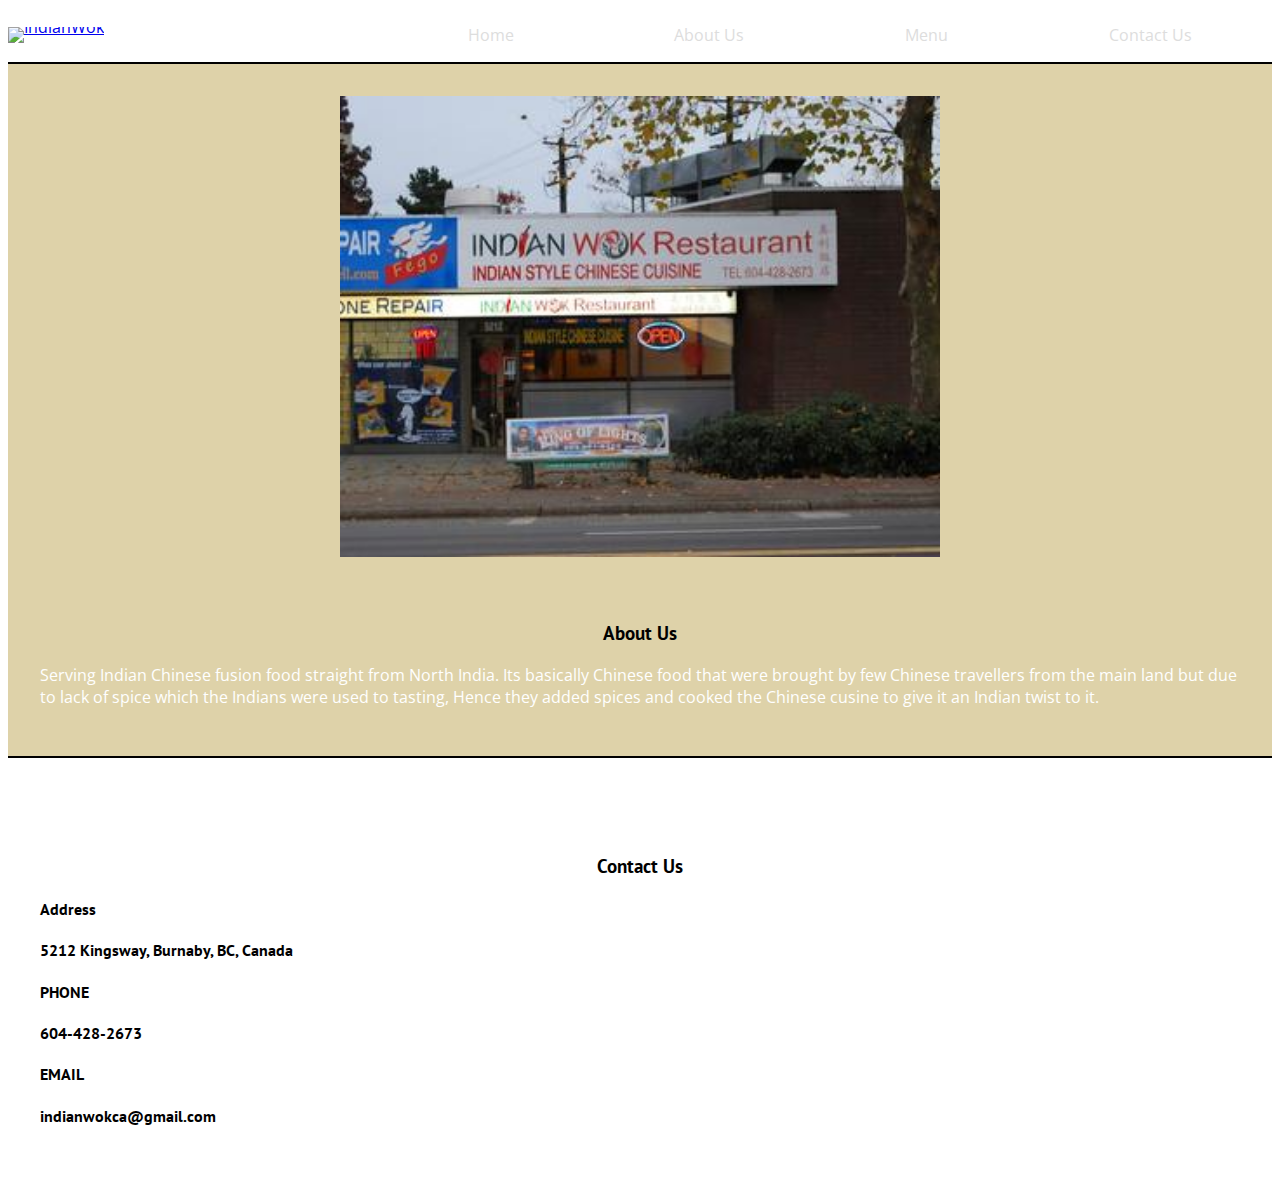
==== about.html @ bf1eb4c2 "CSS-Reorganized" ====
<!DOCTYPE html>
<html>

    <head>

        <meta charset="utf-8">
        <title>IndianWok</title>

        <link href="css/main.css" rel="stylesheet">
        <link href="css/about.css" rel="stylesheet">

    </head>

    <body>

        <header>
            <nav>
              <div>
                <a class="logo" href="../home.html">
                  <img border="0" alt="IndianWok" src="images/Logo.PNG" width=20%>
                </a>
            </div>
              <ul>        
                <li><a href="home.html">Home</a></li>
                <li><a href="about.html">About Us</a></li>
                <li><a href="menu.html">Menu</a></li>
                <li><a href="contact.html">Contact Us</a></li>
              </ul>
            </nav>
          </header>

        <section class = "element">
            <img border="0" class="homeimg" alt="IndianWokFront" src="images/Front_Rest.jfif" width=50%>
            <h3>About Us</h3>
            <p>Serving Indian Chinese fusion food straight from North India. Its basically Chinese food that were brought by few Chinese travellers from the main land but due to lack of spice which the Indians were used to tasting, Hence they added spices and cooked the Chinese cusine to give it an Indian twist to it.</p>
        </section>
    
    

        <section>
            <h3>Contact Us</h3>
            <h4>Address</h4>
            <h4>5212 Kingsway, Burnaby, BC, Canada</h4>
            <h4>PHONE</h4>
            <h4>604-428-2673</h4>
            <h4>EMAIL</h4>
            <h4>indianwokca@gmail.com</h4>
        </section>
    </body>

</html>
---- css/main.css ----
/*
  Fonts
*/
@import url('https://fonts.googleapis.com/css?family=Open+Sans:400,600|PT+Sans:400,700|Roboto:400,500,700&display=swap');

/*
  Main
  */

  header{
    background-color: #DED2A8;
    padding: 0rem;
  }

  body {
    background-color: white;
    font-family: 'Open Sans', sans-serif;
  }

  section{
    padding: 2rem;
  }

  .element {
    background-color: #DED2A9 ;
    color: white;
    border-top-width: 0.15rem;
    border-top-style: solid;
    border-top-color: black;
    border-bottom-width: 0.15rem;
    border-bottom-style: solid;
    border-bottom-color: black;
  }
  
/* 
Nav Bar
*/

nav ul{
  list-style: none;
  padding:0;
  background: #444;
}

nav ul li a{
  color:#ddd;
  text-decoration: none;
  padding: .8rem 1rem;
  display: block;
  line-height: 1;
}

nav ul li{
  border-bottom: 5px solid #699e3c;
}

nav div:first-child{
  background: rgb(255, 255, 255);
  line-height: 0;
  padding: .8rem 0rem;
  text-align: center;
}


nav div:first-child, nav ul{
  margin:0;
}

@media only screen and (min-width: 30em){
  nav{
      display:flex;
      justify-content: space-between;
      background:rgb(255, 255, 255);
      align-items: center;
  }

  nav ul{
      display:flex;
      align-items: center;
      background:none;

      list-style-type: none;
      margin: 0;
      padding: 0;
      float: right;
      width: 70%;
      text-align: center;
      overflow: hidden;
      background-color: #FFFFFF;
  }

  nav di:first-child h1{
      padding:0;
      margin-left: 1rem;
  }

  nav div:first-child img{
      height:40px;
  }
  nav ul li{
      border-bottom: none;
      flex: 1 0 auto;
  }
  nav ul li a{
      padding:1.2rem 1rem;
  }

  nav ul li a:hover{
      background: #483519;
  }

}

/*
  TEXT ELEMENTS -------------------
*/

h1, h2, h3, h4 {
  font-family: 'PT Sans', sans-serif;
  color: black;
}

h3{
  color: black;
  text-align:center;
  margin-top:4rem;
}

a img:hover {
  opacity: 80%;
}
---- css/about.css ----
.homeimg{
    display: block;
    margin-left: auto;
    margin-right: auto;
    width: 50%;
  }
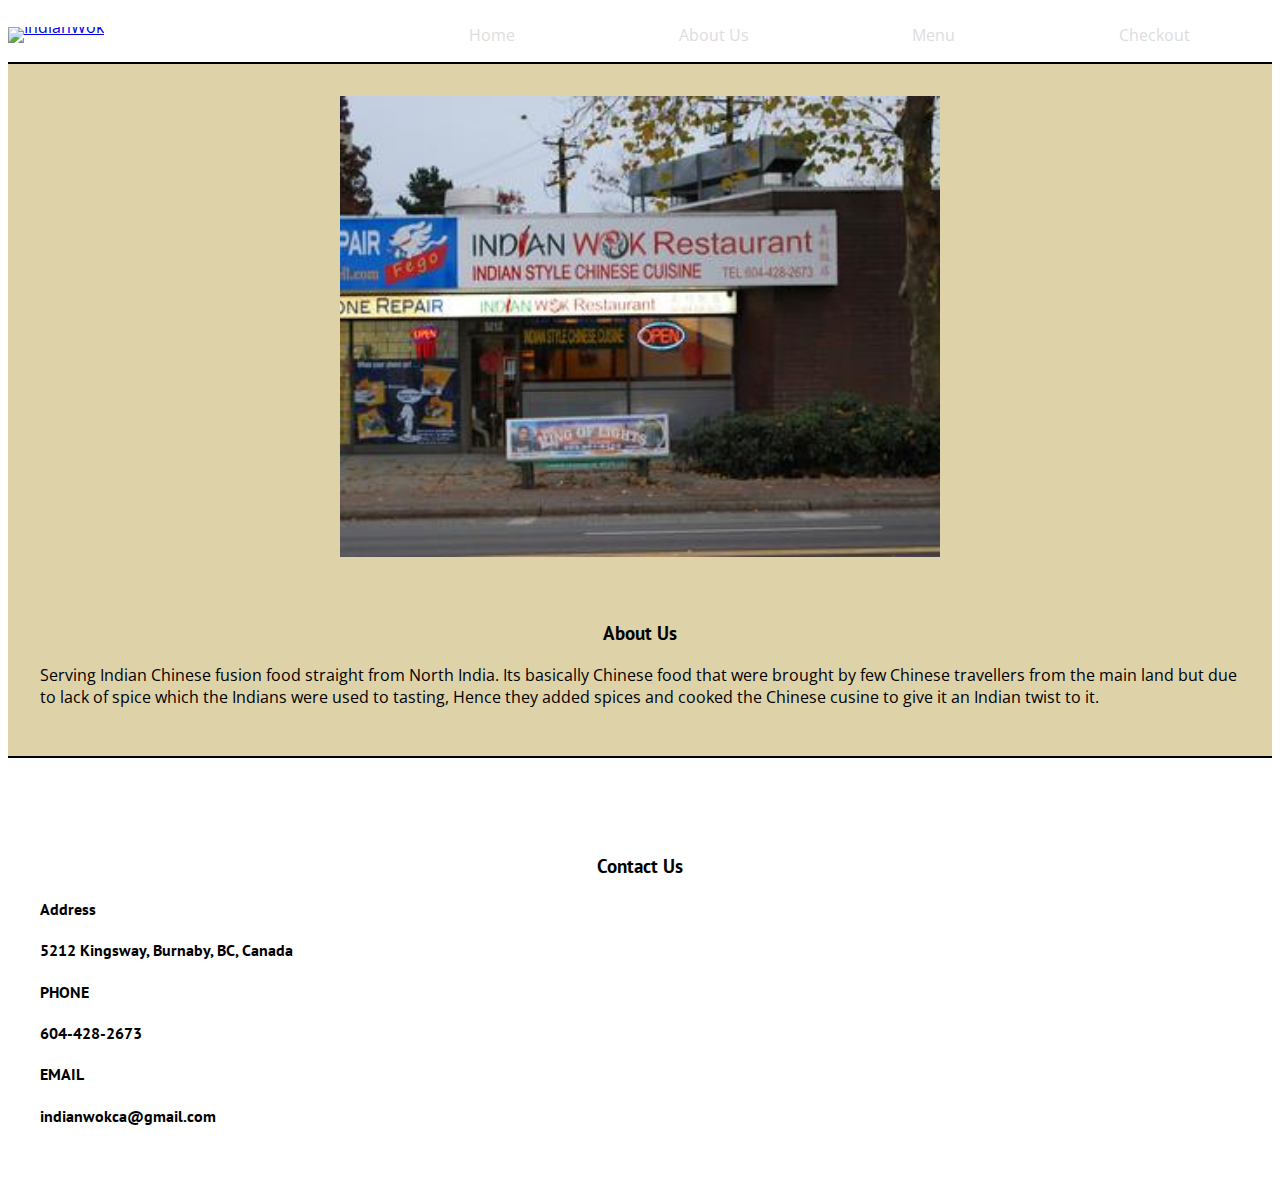
==== commit 43005194: "Nav Bar Final Categories" ====
--- a/about.html
+++ b/about.html
@@ -24,7 +24,7 @@
                 <li><a href="home.html">Home</a></li>
                 <li><a href="about.html">About Us</a></li>
                 <li><a href="menu.html">Menu</a></li>
-                <li><a href="contact.html">Contact Us</a></li>
+                <li><a href="checkout.html">Checkout</a></li>
               </ul>
             </nav>
           </header>
--- a/css/main.css
+++ b/css/main.css
@@ -128,4 +128,9 @@
 
 a img:hover {
   opacity: 80%;
+}
+
+p {
+  margin-top: 1rem;
+  color: black;
 }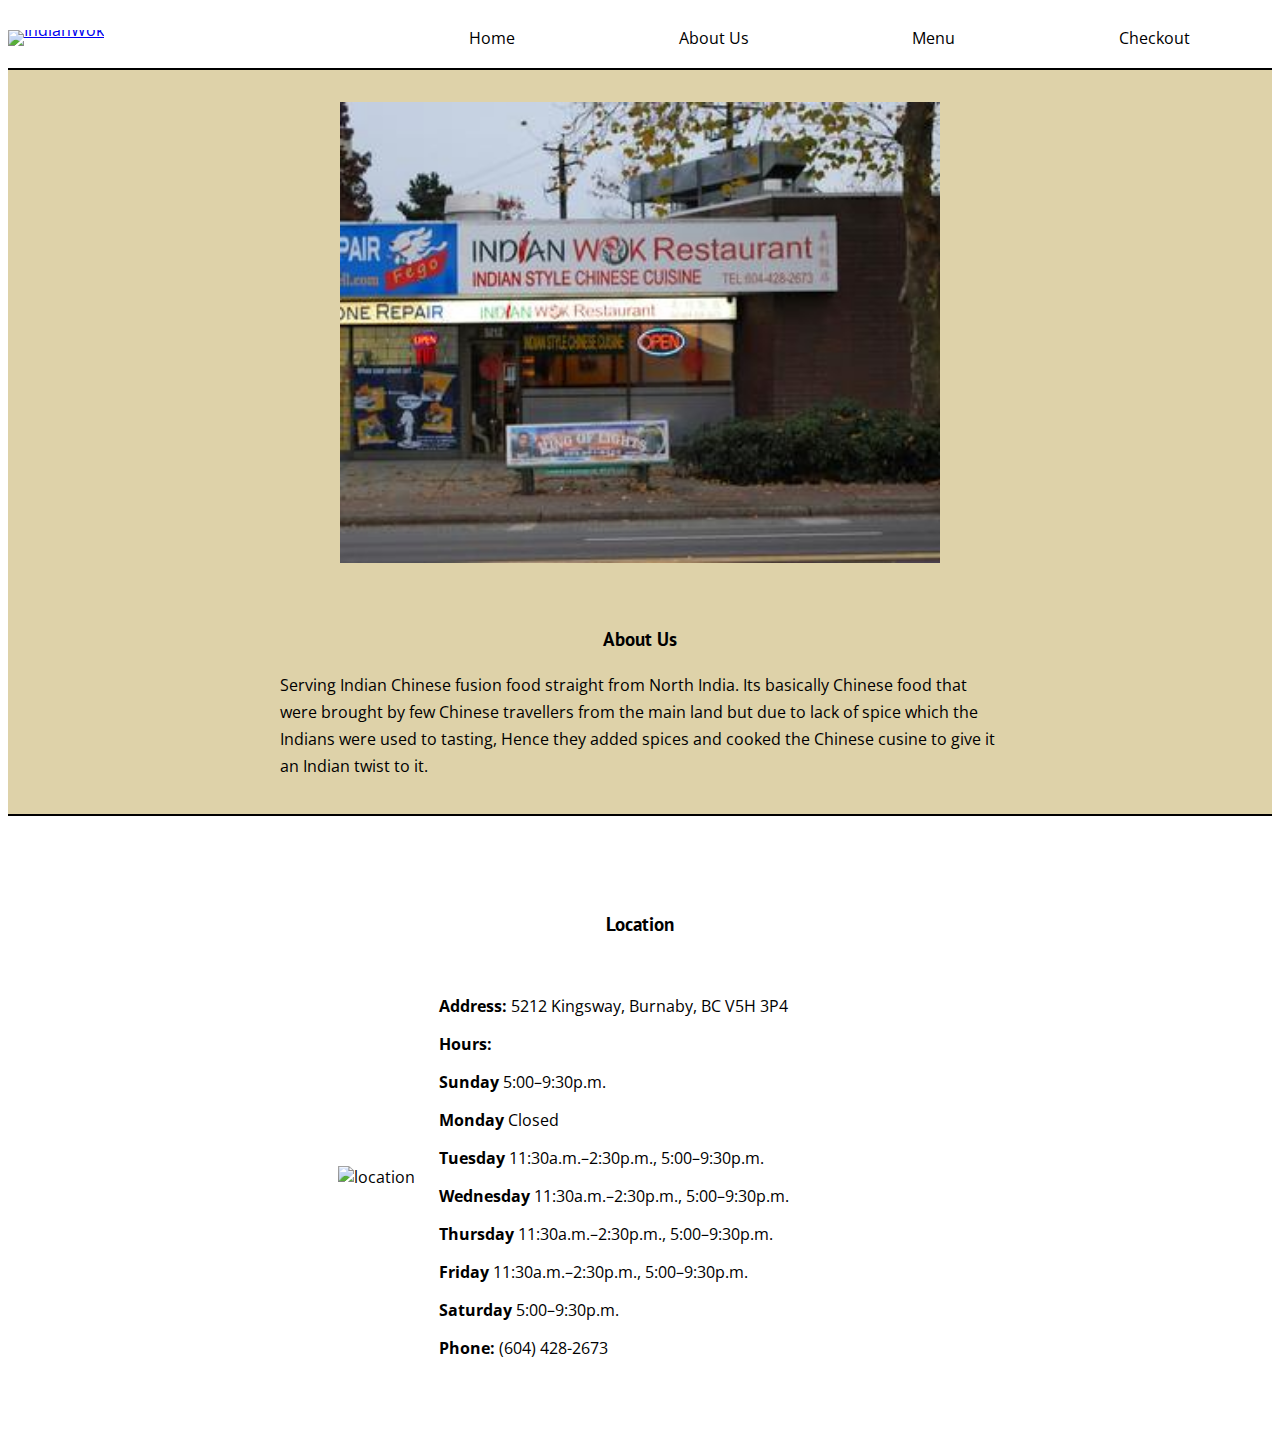
==== commit 1dad822b: "Made Changes About us" ====
--- a/about.html
+++ b/about.html
@@ -20,7 +20,7 @@
                   <img border="0" alt="IndianWok" src="images/Logo.PNG" width=20%>
                 </a>
             </div>
-              <ul>        
+              <ul>
                 <li><a href="home.html">Home</a></li>
                 <li><a href="about.html">About Us</a></li>
                 <li><a href="menu.html">Menu</a></li>
@@ -32,20 +32,83 @@
         <section class = "element">
             <img border="0" class="homeimg" alt="IndianWokFront" src="images/Front_Rest.jfif" width=50%>
             <h3>About Us</h3>
-            <p>Serving Indian Chinese fusion food straight from North India. Its basically Chinese food that were brought by few Chinese travellers from the main land but due to lack of spice which the Indians were used to tasting, Hence they added spices and cooked the Chinese cusine to give it an Indian twist to it.</p>
+            <!-- <div class="aboutus">
+            <p class="aboutusinfo">Serving Indian Chinese fusion food straight from North India.
+              Its basically Chinese food that were brought by few Chinese travellers from the main land
+              but due to lack of spice which the Indians were used to tasting, Hence they added spices and
+              cooked the Chinese cusine to give it an Indian twist to it.</p>
+</div> -->
+
+<div class="textbox_aboutus">
+  <p class="aboutusinfo">
+    Serving Indian Chinese fusion food straight from North India.
+      Its basically Chinese food that were brought by few Chinese travellers from the main land
+      but due to lack of spice which the Indians were used to tasting, Hence they added spices and
+      cooked the Chinese cusine to give it an Indian twist to it.
+</p>
+</div>
         </section>
-    
-    
 
-        <section>
+<section>
+<h3> Location </h3>
+  <div class="contact">
+
+    <div class="imagecard" id="loco1">
+      <img src="images/location.PNG" alt="location" width="500" height="auto">
+    </div>
+
+      <div class="locationcard" id="locoinfo">
+        <p class="locationinfo"> <b>Address:</b> 5212 Kingsway, Burnaby, BC V5H 3P4</p>
+        <p><b>Hours:</b></p>
+        <p><b>Sunday</b>	5:00–9:30p.m.</p>
+        <p><b>Monday</b>	Closed</p>
+        <p><b>Tuesday</b>	11:30a.m.–2:30p.m., 5:00–9:30p.m.</p>
+        <p><b>Wednesday</b>	11:30a.m.–2:30p.m., 5:00–9:30p.m.</p>
+        <p><b>Thursday</b>	11:30a.m.–2:30p.m., 5:00–9:30p.m.</p>
+        <p><b>Friday</b>	11:30a.m.–2:30p.m., 5:00–9:30p.m.</p>
+        <p><b>Saturday</b>	5:00–9:30p.m.</p>
+
+        <p><b>Phone:</b> (604) 428-2673</p>
+      </div>
+
+</div>
+  <!-- <h3> Location </h3>
+        <div class="flex-container">
+
+            <div class="locationimg">
+          <img border="0" alt="IndianWokLocation" src="images/location.PNG" >
+        </div>
+
+        <div class="location-info">
+            <p><b>Address:</b> 5212 Kingsway, Burnaby, BC V5H 3P4</p>
+
+            <p><b>Hours:</b></p>
+            <p><b>Wednesday</b>	11:30a.m.–2:30p.m., 5–9:30p.m.</p>
+            <p><b>Thursday</b>	11:30a.m.–2:30p.m., 5–9:30p.m.</p>
+            <p><b>Friday</b>	11:30a.m.–2:30p.m., 5–9:30p.m.</p>
+            <p><b>Saturday</b>	5–9:30p.m.</p>
+            <p><b>Sunday</b>	5–9:30p.m.</p>
+            <p><b>Monday</b>	Closed</p>
+            <p><b>Tuesday</b>	11:30a.m.–2:30p.m., 5–9:30p.m.</p>
+
+            <p><b>Phone:</b> (604) 428-2673</p>
+
+        </div>
+
+    </div> -->
+    </section>
+
+        <!-- <section>
             <h3>Contact Us</h3>
+          <img src="images/location.PNG" alt="location" width=50%>
+
             <h4>Address</h4>
             <h4>5212 Kingsway, Burnaby, BC, Canada</h4>
             <h4>PHONE</h4>
             <h4>604-428-2673</h4>
             <h4>EMAIL</h4>
             <h4>indianwokca@gmail.com</h4>
-        </section>
+        </section> -->
     </body>
 
-</html>+</html>
--- a/css/main.css
+++ b/css/main.css
@@ -37,21 +37,24 @@
 */
 
 nav ul{
-  list-style: none;
-  padding:0;
-  background: #444;
+  list-style-type: none;
+  margin: 0;
+  padding: 0;
+  overflow: hidden;
+  background-color: #FFFFFF;
 }
 
 nav ul li a{
-  color:#ddd;
+  display: block;
+  /* navigation a element */
+  color: black;
+  text-align: center;
+  padding: 14px 16px;
   text-decoration: none;
-  padding: .8rem 1rem;
-  display: block;
-  line-height: 1;
 }
 
 nav ul li{
-  border-bottom: 5px solid #699e3c;
+  float: right;
 }
 
 nav div:first-child{
@@ -64,6 +67,10 @@
 
 nav div:first-child, nav ul{
   margin:0;
+}
+
+nav ul li a:hover{
+  color: #699E3C;
 }
 
 @media only screen and (min-width: 30em){
@@ -105,9 +112,7 @@
       padding:1.2rem 1rem;
   }
 
-  nav ul li a:hover{
-      background: #483519;
-  }
+  
 
 }
 
--- a/css/about.css
+++ b/css/about.css
@@ -3,4 +3,39 @@
     margin-left: auto;
     margin-right: auto;
     width: 50%;
-  }+  }
+
+.contact{
+  display:flex;
+  flex-wrap: wrap;
+  flex-direction: row;
+  align-items: center;
+  justify-content: center;
+}
+
+.contact .locationcard{
+ flex:1;
+ max-width: 30em;
+ margin: 1.5em;
+ text-align: left;
+}
+
+.contact .imagecard{
+
+}
+
+.textbox_aboutus{
+    height: 7rem;
+    display: flex;
+    align-items: center;
+    justify-content: center;
+    line-height: 1.7rem;
+  }
+
+  .aboutusinfo{
+    /* max-height:5rem; */
+    max-width: 45rem;
+    margin:0;
+
+    color: black;
+  }
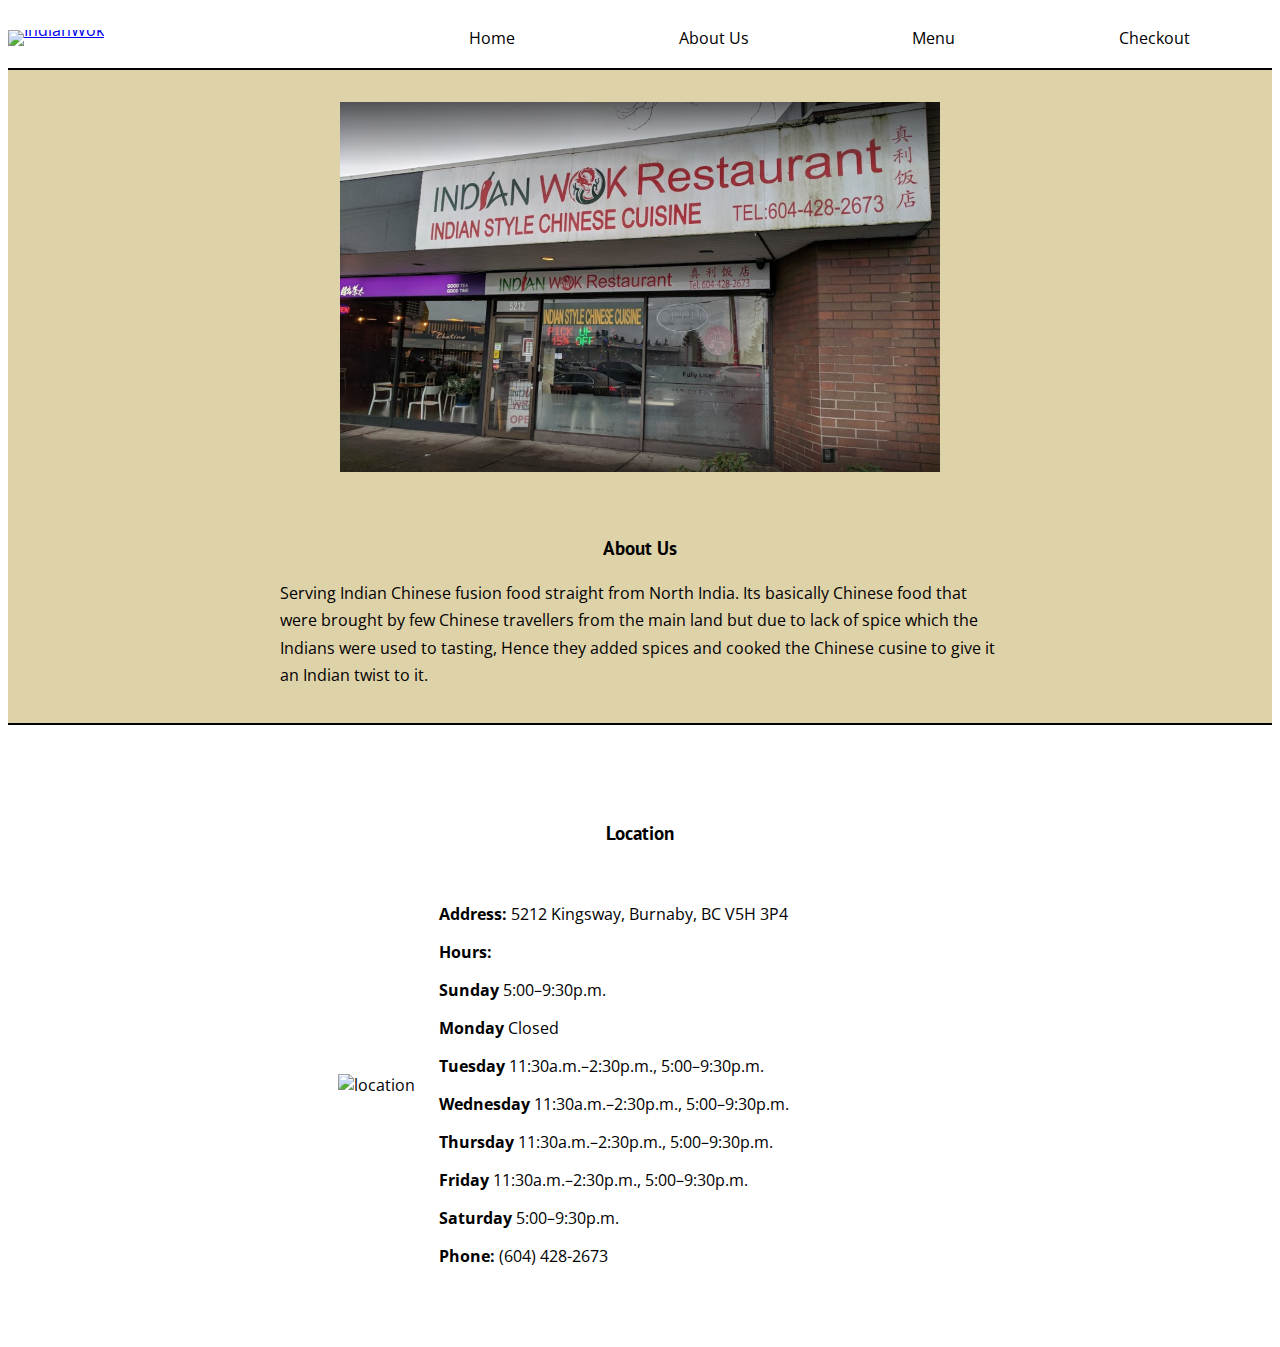
==== commit afe9ff78: "New Picture in About Us" ====
--- a/about.html
+++ b/about.html
@@ -16,7 +16,7 @@
         <header>
             <nav>
               <div>
-                <a class="logo" href="../home.html">
+                <a class="logo" href="home.html">
                   <img border="0" alt="IndianWok" src="images/Logo.PNG" width=20%>
                 </a>
             </div>
@@ -30,7 +30,7 @@
           </header>
 
         <section class = "element">
-            <img border="0" class="homeimg" alt="IndianWokFront" src="images/Front_Rest.jfif" width=50%>
+            <img border="0" class="homeimg" alt="IndianWokFront" src="images/New_Front.png" width=50%>
             <h3>About Us</h3>
             <!-- <div class="aboutus">
             <p class="aboutusinfo">Serving Indian Chinese fusion food straight from North India.
--- a/css/main.css
+++ b/css/main.css
@@ -15,6 +15,7 @@
   body {
     background-color: white;
     font-family: 'Open Sans', sans-serif;
+    min-width: 20rem;
   }
 
   section{
--- a/css/about.css
+++ b/css/about.css
@@ -24,6 +24,12 @@
 
 }
 
+@media(max-width:60em){
+  .contact{
+    flex-flow:column wrap;
+  }
+}
+
 .textbox_aboutus{
     height: 7rem;
     display: flex;
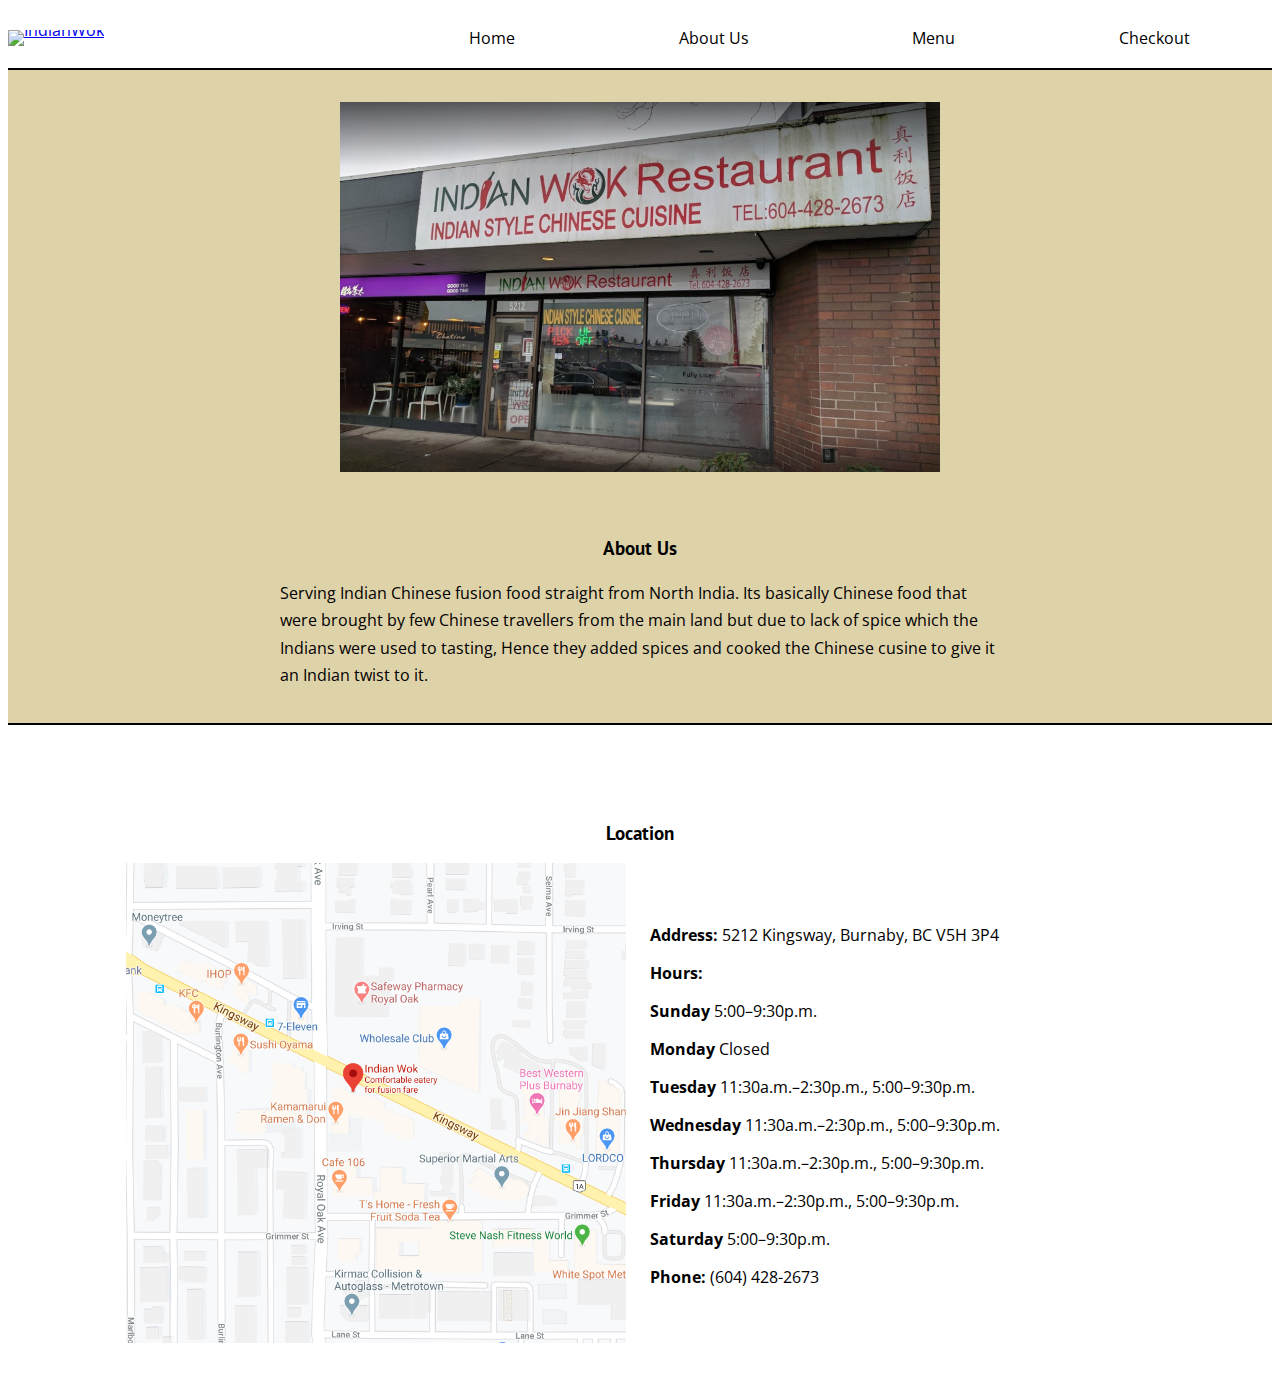
==== commit b6866008: "Fixed images PNG to png" ====
--- a/about.html
+++ b/about.html
@@ -54,7 +54,7 @@
   <div class="contact">
 
     <div class="imagecard" id="loco1">
-      <img src="images/location.PNG" alt="location" width="500" height="auto">
+      <img src="images/location.png" alt="location" width="500" height="auto">
     </div>
 
       <div class="locationcard" id="locoinfo">
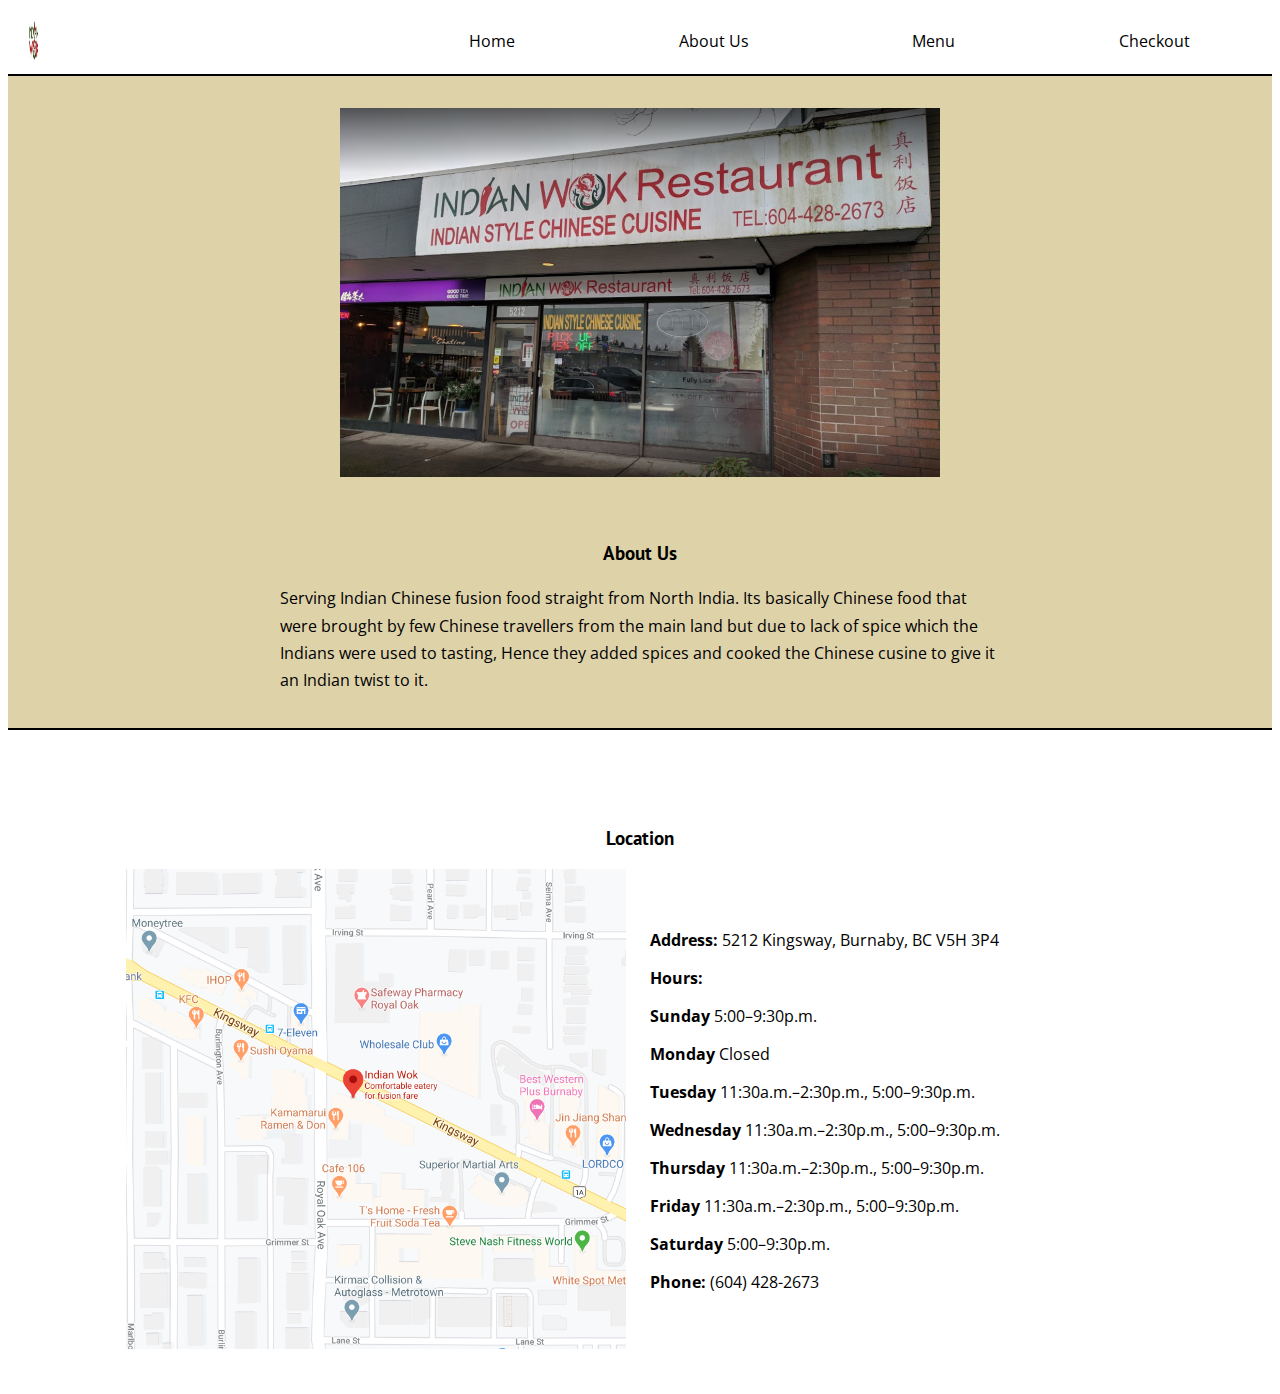
==== commit 12cc3ea6: "Images Fixed" ====
--- a/about.html
+++ b/about.html
@@ -17,7 +17,7 @@
             <nav>
               <div>
                 <a class="logo" href="home.html">
-                  <img border="0" alt="IndianWok" src="images/Logo.PNG" width=20%>
+                  <img border="0" alt="IndianWok" src="images/Logo.png" width=20%>
                 </a>
             </div>
               <ul>
